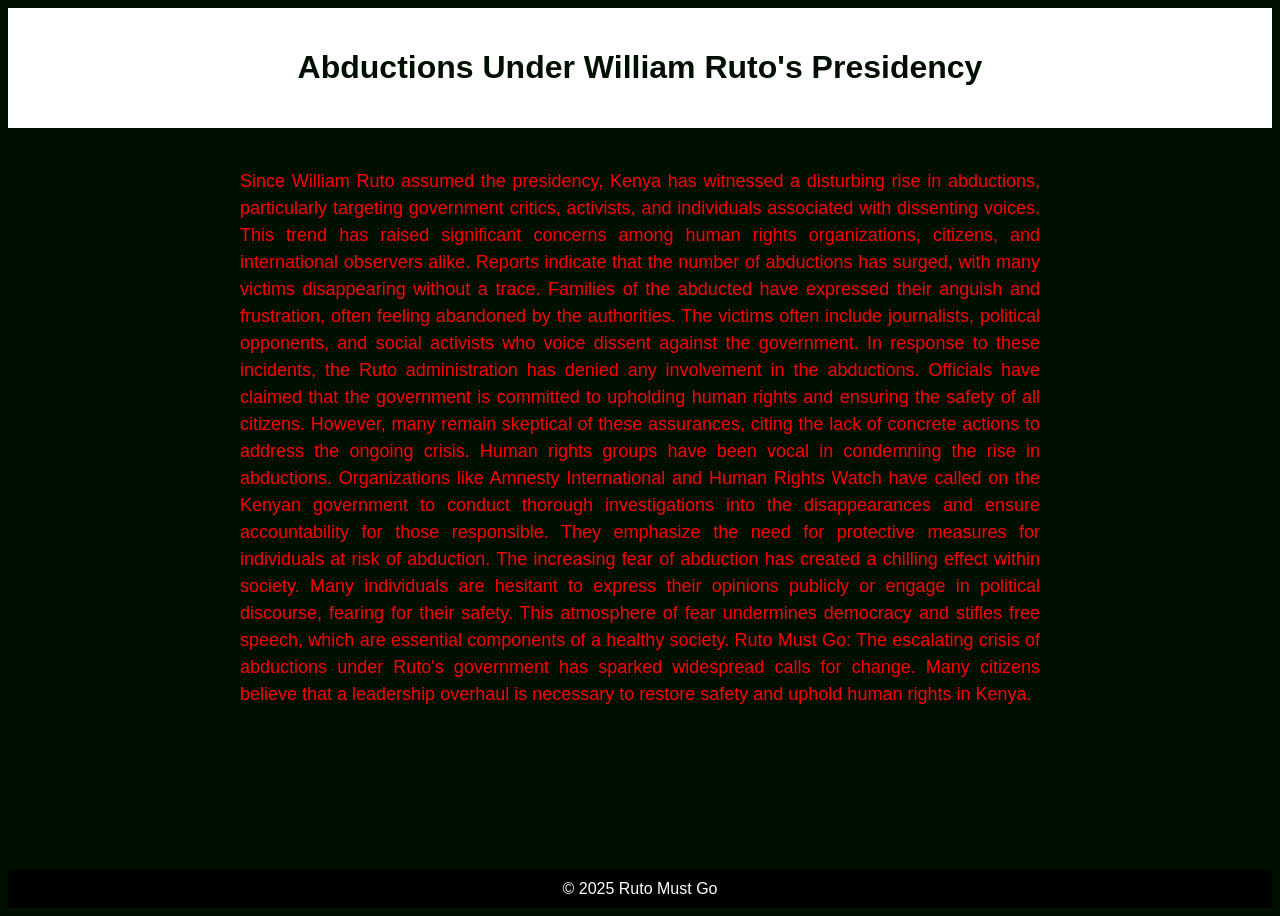
==== Blogs/abductions.html @ dfff9036 "Add files via upload" ====
<!DOCTYPE html>
<html>
<head>
  <title>Abductions</title>
  <link rel="stylesheet" href="style.css">
</head>
<body>

  <header>
    <h1>Abductions Under William Ruto's Presidency</h1>
  </header>

  <main>
    <p>
        Since William Ruto assumed the presidency, Kenya has witnessed a disturbing rise in abductions, particularly targeting government critics, activists, and individuals associated with dissenting voices. This trend has raised significant concerns among human rights organizations, citizens, and international observers alike.

        Reports indicate that the number of abductions has surged, with many victims disappearing without a trace. Families of the abducted have expressed their anguish and frustration, often feeling abandoned by the authorities. The victims often include journalists, political opponents, and social activists who voice dissent against the government.
        
        In response to these incidents, the Ruto administration has denied any involvement in the abductions. Officials have claimed that the government is committed to upholding human rights and ensuring the safety of all citizens. However, many remain skeptical of these assurances, citing the lack of concrete actions to address the ongoing crisis.
        
        Human rights groups have been vocal in condemning the rise in abductions. Organizations like Amnesty International and Human Rights Watch have called on the Kenyan government to conduct thorough investigations into the disappearances and ensure accountability for those responsible. They emphasize the need for protective measures for individuals at risk of abduction.
        
        The increasing fear of abduction has created a chilling effect within society. Many individuals are hesitant to express their opinions publicly or engage in political discourse, fearing for their safety. This atmosphere of fear undermines democracy and stifles free speech, which are essential components of a healthy society.
        
        Ruto Must Go: The escalating crisis of abductions under Ruto's government has sparked widespread calls for change. Many citizens believe that a leadership overhaul is necessary to restore safety and uphold human rights in Kenya. 
    </p>
  </main>

  <footer>
    &copy; 2025 Ruto Must Go
  </footer>

</body>
</html>
---- Blogs/style.css ----
body {
    background-color: #001000; /* Kenyan Flag: Green */
    font-family: sans-serif;
    display: flex;
    flex-direction: column;
    min-height: 100vh; 
  }
  
  header {
    background-color: #fff; /* White */
    color: #001000; /* Kenyan Flag: Green */
    text-align: center;
    padding: 20px;
  }
  
  main {
    flex-grow: 1; 
    padding: 20px; 
    overflow-y: auto; /* Enable vertical scrolling */
  }
  
  p {
    color: #f00; /* Kenyan Flag: Red */
    font-size: 18px;
    line-height: 1.5;
    text-align: justify; 
    max-width: 800px; 
    margin: 0 auto; 
    padding: 20px; 
  }
  
  footer {
    background-color: #000; /* Black */
    color: #fff; /* White */
    text-align: center;
    padding: 10px;
  }
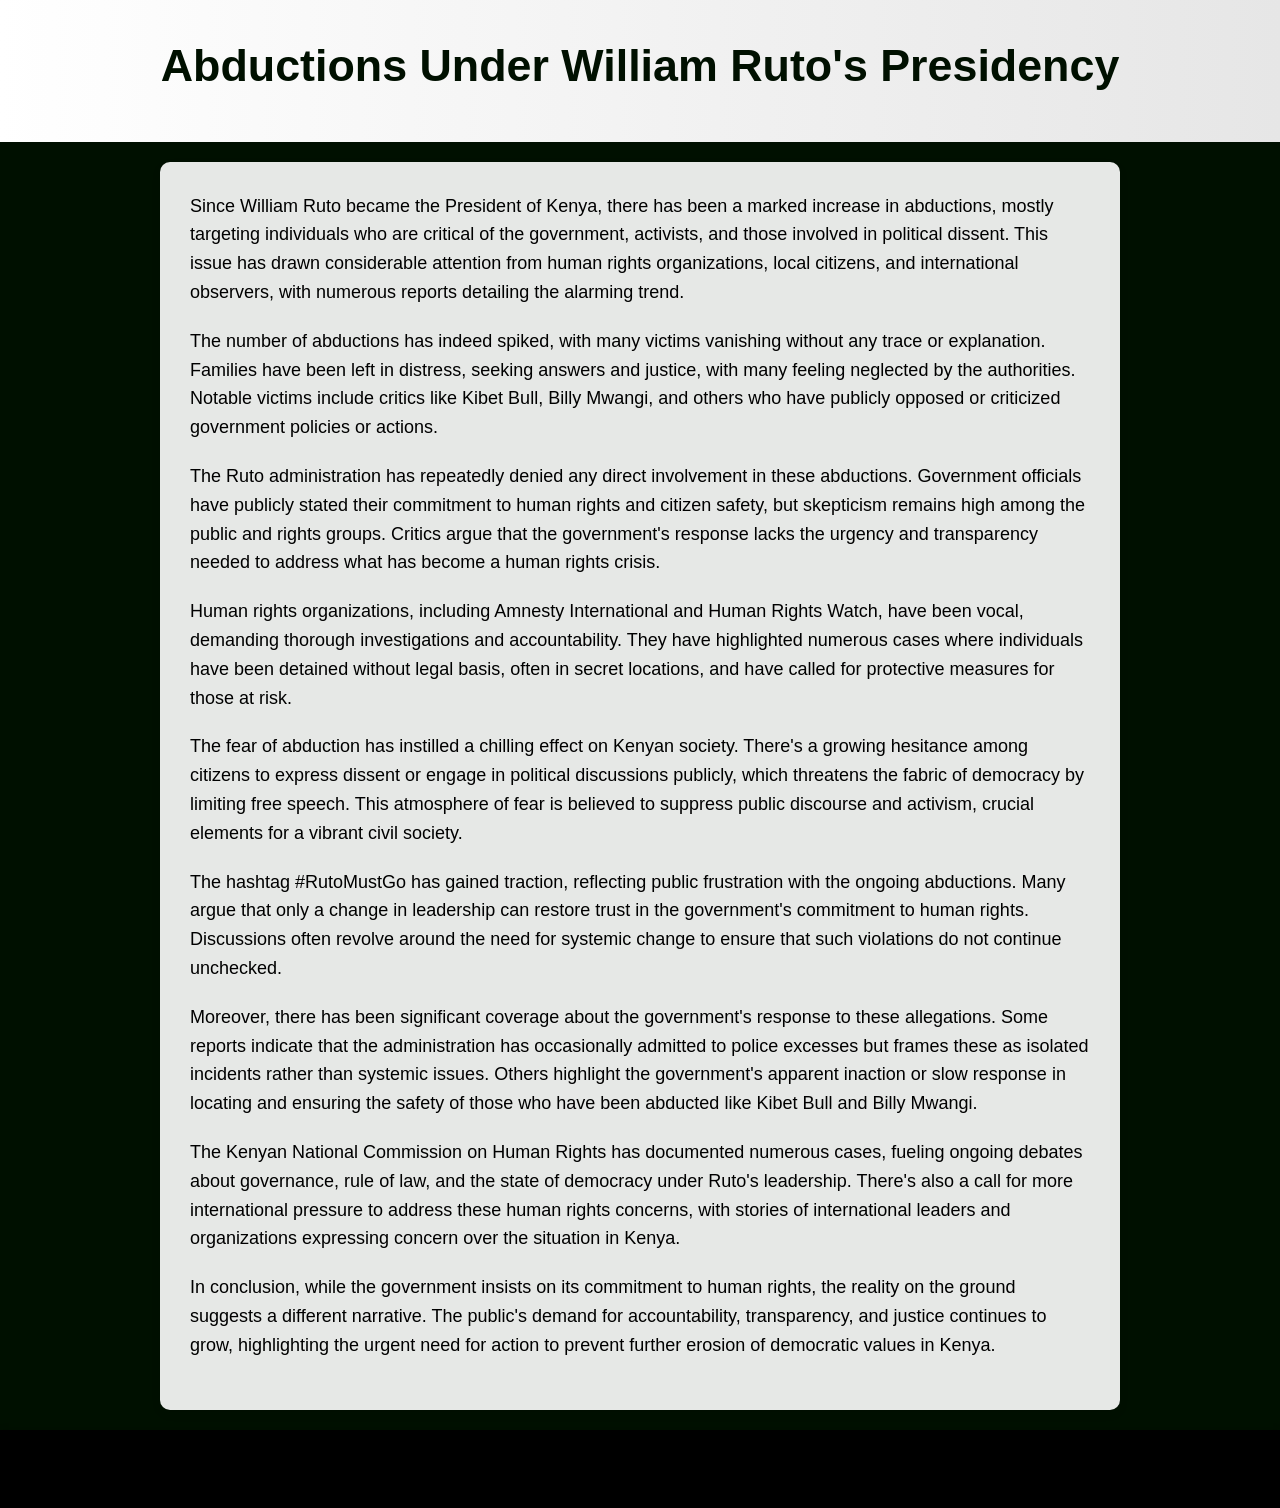
==== commit d34ea7dc: "Update abductions.html" ====
--- a/Blogs/abductions.html
+++ b/Blogs/abductions.html
@@ -1,34 +1,143 @@
 <!DOCTYPE html>
-<html>
+<html lang="en">
 <head>
-  <title>Abductions</title>
-  <link rel="stylesheet" href="style.css">
+    <meta charset="UTF-8">
+    <meta name="viewport" content="width=device-width, initial-scale=1.0">
+    <title>Abductions Under William Ruto's Presidency</title>
+    <style>
+        /* Reset default styles */
+        * {
+            margin: 0;
+            padding: 0;
+            box-sizing: border-box;
+        }
+
+        body {
+            background-color: #001000; /* Kenyan Flag: Green */
+            font-family: 'Arial', sans-serif;
+            line-height: 1.6;
+            color: #000;
+            display: flex;
+            flex-direction: column;
+            min-height: 100vh;
+        }
+
+        /* Header Styles */
+        header {
+            background: linear-gradient(to right, #fff, #e6e6e6);
+            color: #001000;
+            text-align: center;
+            padding: 30px 20px;
+            box-shadow: 0 2px 5px rgba(0,0,0,0.1);
+        }
+
+        h1 {
+            font-size: 2.8em;
+            font-weight: bold;
+            margin-bottom: 10px;
+        }
+
+        /* Main Content Styles */
+        main {
+            flex: 1;
+            display: flex;
+            justify-content: center;
+            padding: 20px 0;
+        }
+
+        .container {
+            max-width: 1000px;
+            width: 100%;
+            padding: 0 20px;
+        }
+
+        article {
+            background: rgba(255, 255, 255, 0.9);
+            border-radius: 10px;
+            padding: 30px;
+            box-shadow: 0 4px 8px rgba(0,0,0,0.1);
+        }
+
+        p {
+            color: #000;
+            font-size: 18px;
+            margin-bottom: 20px;
+        }
+
+        /* Footer Styles */
+        footer {
+            background-color: #000;
+            color: #fff;
+            text-align: center;
+            padding: 15px 0;
+            box-shadow: 0 -2px 5px rgba(0,0,0,0.1);
+        }
+
+        /* Responsive Design */
+        @media (max-width: 768px) {
+            header {
+                padding: 20px 15px;
+            }
+            
+            h1 {
+                font-size: 2em;
+            }
+            
+            .container {
+                padding: 0 15px;
+            }
+            
+            article {
+                padding: 20px;
+            }
+            
+            p {
+                font-size: 16px;
+            }
+        }
+    </style>
 </head>
 <body>
+    <header>
+        <h1>Abductions Under William Ruto's Presidency</h1>
+    </header>
 
-  <header>
-    <h1>Abductions Under William Ruto's Presidency</h1>
-  </header>
+    <main>
+        <div class="container">
+            <article>
+                <p>
+                    Since William Ruto became the President of Kenya, there has been a marked increase in abductions, mostly targeting individuals who are critical of the government, activists, and those involved in political dissent. This issue has drawn considerable attention from human rights organizations, local citizens, and international observers, with numerous reports detailing the alarming trend.
+                </p>
+                <p>
+                    The number of abductions has indeed spiked, with many victims vanishing without any trace or explanation. Families have been left in distress, seeking answers and justice, with many feeling neglected by the authorities. Notable victims include critics like Kibet Bull, Billy Mwangi, and others who have publicly opposed or criticized government policies or actions.
+                </p>
+                <p>
+                    The Ruto administration has repeatedly denied any direct involvement in these abductions. Government officials have publicly stated their commitment to human rights and citizen safety, but skepticism remains high among the public and rights groups. Critics argue that the government's response lacks the urgency and transparency needed to address what has become a human rights crisis.
+                </p>
+                <p>
+                    Human rights organizations, including Amnesty International and Human Rights Watch, have been vocal, demanding thorough investigations and accountability. They have highlighted numerous cases where individuals have been detained without legal basis, often in secret locations, and have called for protective measures for those at risk.
+                </p>
+                <p>
+                    The fear of abduction has instilled a chilling effect on Kenyan society. There's a growing hesitance among citizens to express dissent or engage in political discussions publicly, which threatens the fabric of democracy by limiting free speech. This atmosphere of fear is believed to suppress public discourse and activism, crucial elements for a vibrant civil society.
+                </p>
+                <p>
+                    The hashtag #RutoMustGo has gained traction, reflecting public frustration with the ongoing abductions. Many argue that only a change in leadership can restore trust in the government's commitment to human rights. Discussions often revolve around the need for systemic change to ensure that such violations do not continue unchecked.
+                </p>
+                <p>
+                    Moreover, there has been significant coverage about the government's response to these allegations. Some reports indicate that the administration has occasionally admitted to police excesses but frames these as isolated incidents rather than systemic issues. Others highlight the government's apparent inaction or slow response in locating and ensuring the safety of those who have been abducted like Kibet Bull and Billy Mwangi.
+                </p>
+                <p>
+                    The Kenyan National Commission on Human Rights has documented numerous cases, fueling ongoing debates about governance, rule of law, and the state of democracy under Ruto's leadership. There's also a call for more international pressure to address these human rights concerns, with stories of international leaders and organizations expressing concern over the situation in Kenya.
+                </p>
+                <p>
+                    In conclusion, while the government insists on its commitment to human rights, the reality on the ground suggests a different narrative. The public's demand for accountability, transparency, and justice continues to grow, highlighting the urgent need for action to prevent further erosion of democratic values in Kenya.
+                </p>
+            </article>
+        </div>
+    </main>
 
-  <main>
-    <p>
-        Since William Ruto assumed the presidency, Kenya has witnessed a disturbing rise in abductions, particularly targeting government critics, activists, and individuals associated with dissenting voices. This trend has raised significant concerns among human rights organizations, citizens, and international observers alike.
-
-        Reports indicate that the number of abductions has surged, with many victims disappearing without a trace. Families of the abducted have expressed their anguish and frustration, often feeling abandoned by the authorities. The victims often include journalists, political opponents, and social activists who voice dissent against the government.
-        
-        In response to these incidents, the Ruto administration has denied any involvement in the abductions. Officials have claimed that the government is committed to upholding human rights and ensuring the safety of all citizens. However, many remain skeptical of these assurances, citing the lack of concrete actions to address the ongoing crisis.
-        
-        Human rights groups have been vocal in condemning the rise in abductions. Organizations like Amnesty International and Human Rights Watch have called on the Kenyan government to conduct thorough investigations into the disappearances and ensure accountability for those responsible. They emphasize the need for protective measures for individuals at risk of abduction.
-        
-        The increasing fear of abduction has created a chilling effect within society. Many individuals are hesitant to express their opinions publicly or engage in political discourse, fearing for their safety. This atmosphere of fear undermines democracy and stifles free speech, which are essential components of a healthy society.
-        
-        Ruto Must Go: The escalating crisis of abductions under Ruto's government has sparked widespread calls for change. Many citizens believe that a leadership overhaul is necessary to restore safety and uphold human rights in Kenya. 
-    </p>
-  </main>
-
-  <footer>
-    &copy; 2025 Ruto Must Go
-  </footer>
-
+    <footer>
+        <p>© 2025 Ruto Must Go</p>
+    </footer>
 </body>
-</html>+</html>
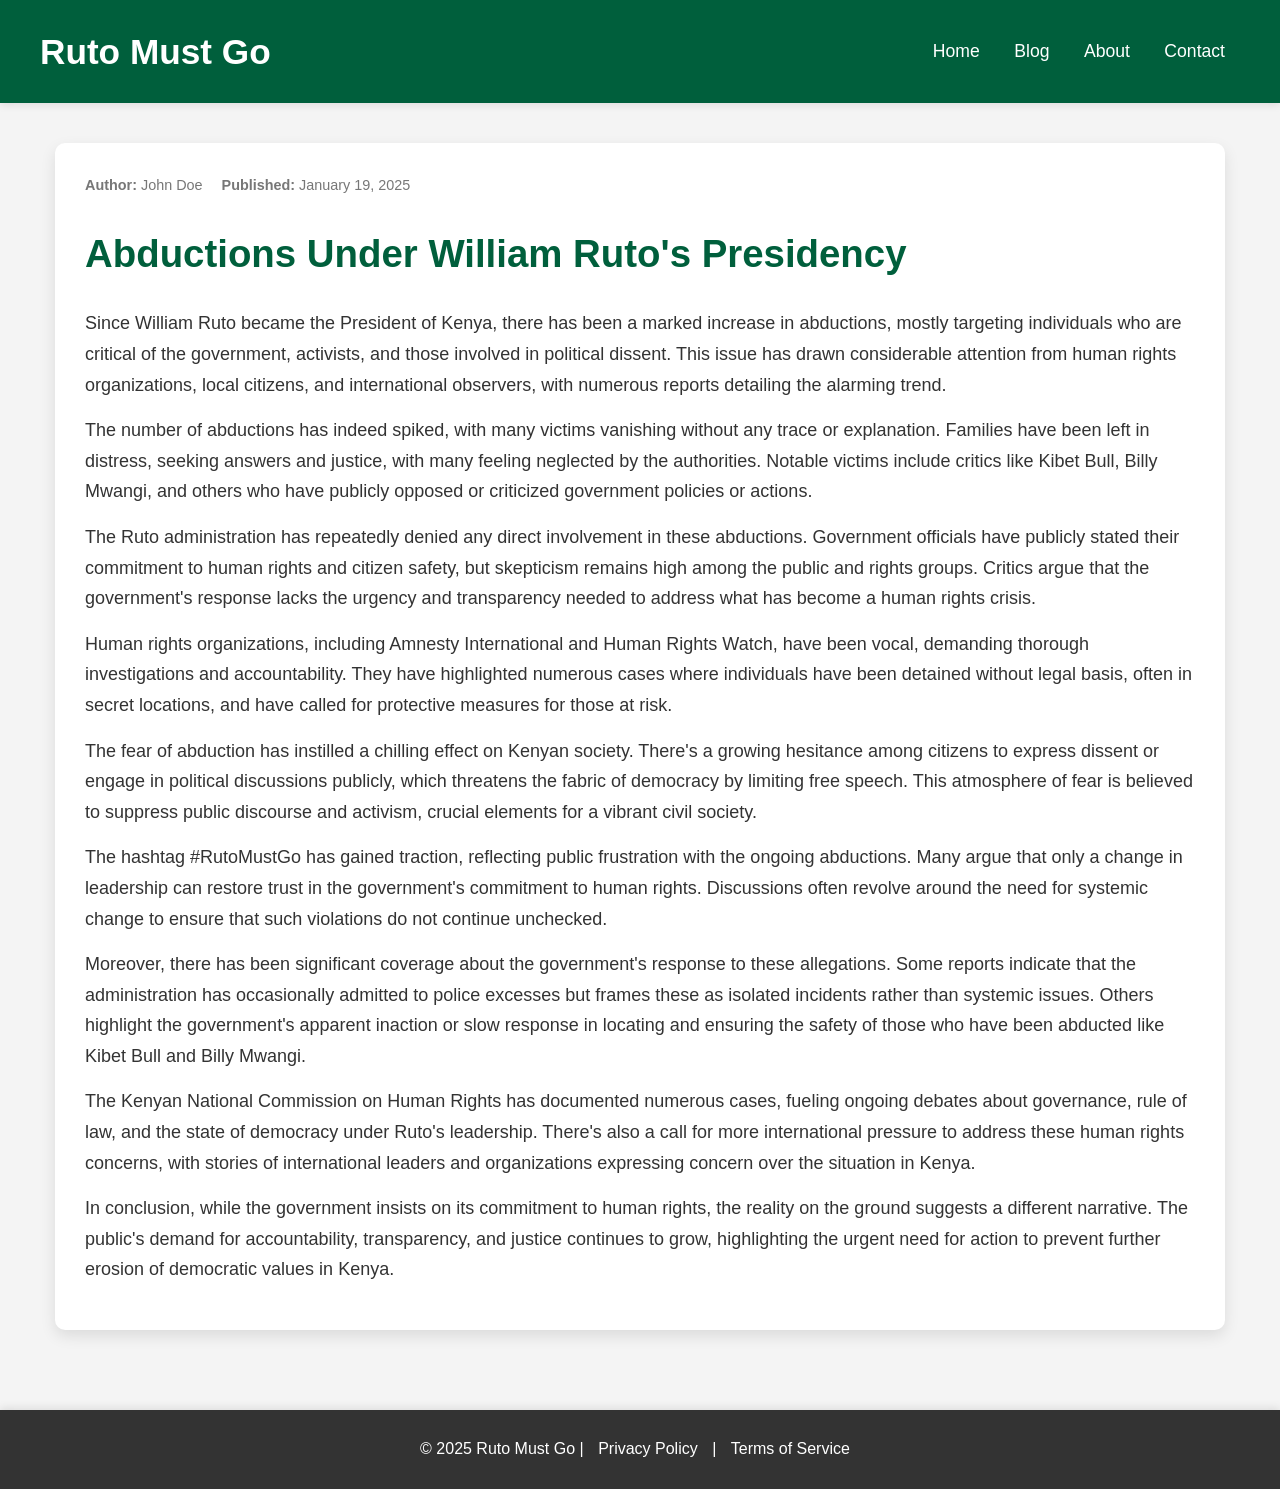
==== commit 69217c24: "Update abductions.html" ====
--- a/Blogs/abductions.html
+++ b/Blogs/abductions.html
@@ -13,10 +13,10 @@
         }
 
         body {
-            background-color: #001000; /* Kenyan Flag: Green */
+            background-color: #f4f4f4; /* Lighter background for contrast */
             font-family: 'Arial', sans-serif;
-            line-height: 1.6;
-            color: #000;
+            line-height: 1.8;
+            color: #333;
             display: flex;
             flex-direction: column;
             min-height: 100vh;
@@ -24,17 +24,35 @@
 
         /* Header Styles */
         header {
-            background: linear-gradient(to right, #fff, #e6e6e6);
-            color: #001000;
+            background: #005f3c; /* Kenyan Flag: Dark Green */
+            color: white;
+            padding: 20px 0;
             text-align: center;
-            padding: 30px 20px;
-            box-shadow: 0 2px 5px rgba(0,0,0,0.1);
-        }
-
-        h1 {
-            font-size: 2.8em;
+            box-shadow: 0 2px 8px rgba(0,0,0,0.1);
+        }
+
+        header nav {
+            max-width: 1200px;
+            margin: 0 auto;
+            display: flex;
+            justify-content: space-between;
+            align-items: center;
+        }
+
+        header h1 {
+            font-size: 2.2em;
             font-weight: bold;
-            margin-bottom: 10px;
+        }
+
+        header nav a {
+            color: white;
+            text-decoration: none;
+            margin: 0 15px;
+            font-size: 1.1em;
+        }
+
+        header nav a:hover {
+            text-decoration: underline;
         }
 
         /* Main Content Styles */
@@ -42,56 +60,88 @@
             flex: 1;
             display: flex;
             justify-content: center;
-            padding: 20px 0;
+            padding: 40px 20px;
         }
 
         .container {
-            max-width: 1000px;
+            max-width: 1200px;
             width: 100%;
-            padding: 0 20px;
+            padding: 0 15px;
         }
 
         article {
-            background: rgba(255, 255, 255, 0.9);
+            background: white;
             border-radius: 10px;
             padding: 30px;
-            box-shadow: 0 4px 8px rgba(0,0,0,0.1);
-        }
-
-        p {
-            color: #000;
+            box-shadow: 0 6px 15px rgba(0,0,0,0.1);
+            margin-bottom: 40px;
+        }
+
+        article h2 {
+            font-size: 2.4em;
+            color: #005f3c;
+            margin-bottom: 20px;
+        }
+
+        article p {
             font-size: 18px;
+            margin-bottom: 15px;
+            line-height: 1.7;
+        }
+
+        .article-meta {
+            font-size: 0.9em;
+            color: #777;
             margin-bottom: 20px;
+        }
+
+        .article-meta span {
+            margin-right: 15px;
         }
 
         /* Footer Styles */
         footer {
-            background-color: #000;
+            background-color: #333;
+            color: white;
+            text-align: center;
+            padding: 25px 0;
+            box-shadow: 0 -2px 8px rgba(0,0,0,0.1);
+        }
+
+        footer a {
             color: #fff;
-            text-align: center;
-            padding: 15px 0;
-            box-shadow: 0 -2px 5px rgba(0,0,0,0.1);
+            text-decoration: none;
+            margin: 0 10px;
+        }
+
+        footer a:hover {
+            text-decoration: underline;
         }
 
         /* Responsive Design */
         @media (max-width: 768px) {
-            header {
-                padding: 20px 15px;
-            }
-            
-            h1 {
+            header nav {
+                flex-direction: column;
+                align-items: center;
+            }
+
+            header h1 {
                 font-size: 2em;
             }
-            
+
             .container {
-                padding: 0 15px;
-            }
-            
+                padding: 0 10px;
+            }
+
             article {
                 padding: 20px;
             }
-            
-            p {
+
+            article h2 {
+                font-size: 2em;
+            }
+
+            article p {
                 font-size: 16px;
             }
         }
@@ -99,12 +149,25 @@
 </head>
 <body>
     <header>
-        <h1>Abductions Under William Ruto's Presidency</h1>
+        <nav>
+            <h1>Ruto Must Go</h1>
+            <div>
+                <a href="#">Home</a>
+                <a href="#">Blog</a>
+                <a href="#">About</a>
+                <a href="#">Contact</a>
+            </div>
+        </nav>
     </header>
 
     <main>
         <div class="container">
             <article>
+                <div class="article-meta">
+                    <span><strong>Author:</strong> John Doe</span>
+                    <span><strong>Published:</strong> January 19, 2025</span>
+                </div>
+                <h2>Abductions Under William Ruto's Presidency</h2>
                 <p>
                     Since William Ruto became the President of Kenya, there has been a marked increase in abductions, mostly targeting individuals who are critical of the government, activists, and those involved in political dissent. This issue has drawn considerable attention from human rights organizations, local citizens, and international observers, with numerous reports detailing the alarming trend.
                 </p>
@@ -137,7 +200,7 @@
     </main>
 
     <footer>
-        <p>© 2025 Ruto Must Go</p>
+        <p>© 2025 Ruto Must Go | <a href="#">Privacy Policy</a> | <a href="#">Terms of Service</a></p>
     </footer>
 </body>
 </html>
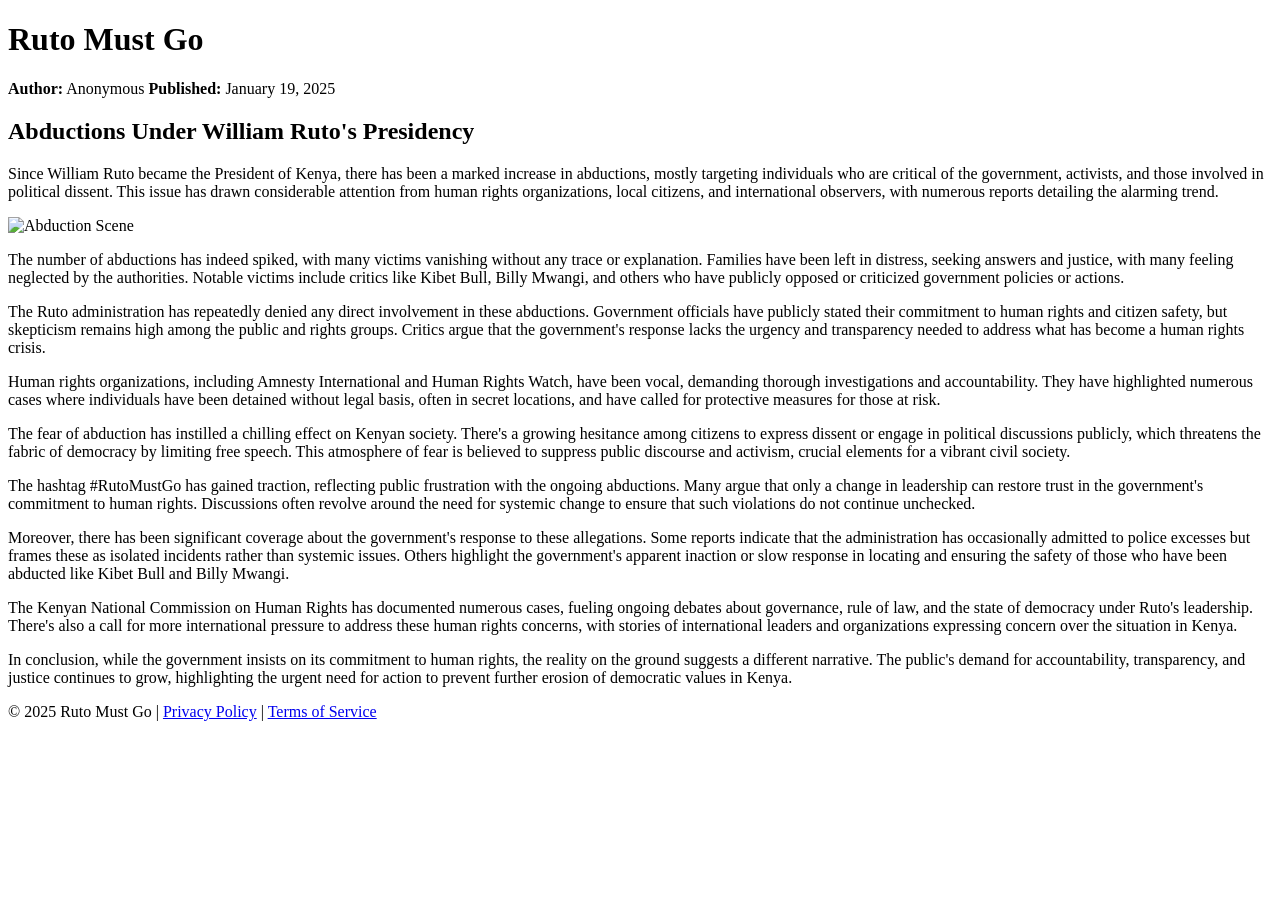
==== commit a40d637e: "Update abductions.html" ====
--- a/Blogs/abductions.html
+++ b/Blogs/abductions.html
@@ -4,173 +4,31 @@
     <meta charset="UTF-8">
     <meta name="viewport" content="width=device-width, initial-scale=1.0">
     <title>Abductions Under William Ruto's Presidency</title>
-    <style>
-        /* Reset default styles */
-        * {
-            margin: 0;
-            padding: 0;
-            box-sizing: border-box;
-        }
-
-        body {
-            background-color: #f4f4f4; /* Lighter background for contrast */
-            font-family: 'Arial', sans-serif;
-            line-height: 1.8;
-            color: #333;
-            display: flex;
-            flex-direction: column;
-            min-height: 100vh;
-        }
-
-        /* Header Styles */
-        header {
-            background: #005f3c; /* Kenyan Flag: Dark Green */
-            color: white;
-            padding: 20px 0;
-            text-align: center;
-            box-shadow: 0 2px 8px rgba(0,0,0,0.1);
-        }
-
-        header nav {
-            max-width: 1200px;
-            margin: 0 auto;
-            display: flex;
-            justify-content: space-between;
-            align-items: center;
-        }
-
-        header h1 {
-            font-size: 2.2em;
-            font-weight: bold;
-        }
-
-        header nav a {
-            color: white;
-            text-decoration: none;
-            margin: 0 15px;
-            font-size: 1.1em;
-        }
-
-        header nav a:hover {
-            text-decoration: underline;
-        }
-
-        /* Main Content Styles */
-        main {
-            flex: 1;
-            display: flex;
-            justify-content: center;
-            padding: 40px 20px;
-        }
-
-        .container {
-            max-width: 1200px;
-            width: 100%;
-            padding: 0 15px;
-        }
-
-        article {
-            background: white;
-            border-radius: 10px;
-            padding: 30px;
-            box-shadow: 0 6px 15px rgba(0,0,0,0.1);
-            margin-bottom: 40px;
-        }
-
-        article h2 {
-            font-size: 2.4em;
-            color: #005f3c;
-            margin-bottom: 20px;
-        }
-
-        article p {
-            font-size: 18px;
-            margin-bottom: 15px;
-            line-height: 1.7;
-        }
-
-        .article-meta {
-            font-size: 0.9em;
-            color: #777;
-            margin-bottom: 20px;
-        }
-
-        .article-meta span {
-            margin-right: 15px;
-        }
-
-        /* Footer Styles */
-        footer {
-            background-color: #333;
-            color: white;
-            text-align: center;
-            padding: 25px 0;
-            box-shadow: 0 -2px 8px rgba(0,0,0,0.1);
-        }
-
-        footer a {
-            color: #fff;
-            text-decoration: none;
-            margin: 0 10px;
-        }
-
-        footer a:hover {
-            text-decoration: underline;
-        }
-
-        /* Responsive Design */
-        @media (max-width: 768px) {
-            header nav {
-                flex-direction: column;
-                align-items: center;
-            }
-
-            header h1 {
-                font-size: 2em;
-            }
-
-            .container {
-                padding: 0 10px;
-            }
-
-            article {
-                padding: 20px;
-            }
-
-            article h2 {
-                font-size: 2em;
-            }
-
-            article p {
-                font-size: 16px;
-            }
-        }
-    </style>
+    <link rel="stylesheet" href="styles.css"> <!-- Link to the external CSS file -->
 </head>
 <body>
     <header>
-        <nav>
-            <h1>Ruto Must Go</h1>
-            <div>
-                <a href="#">Home</a>
-                <a href="#">Blog</a>
-                <a href="#">About</a>
-                <a href="#">Contact</a>
-            </div>
-        </nav>
+        <h1>Ruto Must Go</h1>
     </header>
 
     <main>
         <div class="container">
             <article>
                 <div class="article-meta">
-                    <span><strong>Author:</strong> John Doe</span>
+                    <span><strong>Author:</strong> Anonymous</span>
                     <span><strong>Published:</strong> January 19, 2025</span>
                 </div>
                 <h2>Abductions Under William Ruto's Presidency</h2>
                 <p>
                     Since William Ruto became the President of Kenya, there has been a marked increase in abductions, mostly targeting individuals who are critical of the government, activists, and those involved in political dissent. This issue has drawn considerable attention from human rights organizations, local citizens, and international observers, with numerous reports detailing the alarming trend.
                 </p>
+
+                <!-- Image Carousel -->
+                <div class="image-carousel">
+                    <img src="image1.jpg" alt="Abduction Scene" class="carousel-image">
+                    <img src="image2.jpg" alt="Protests Against Ruto" class="carousel-image" style="display:none;">
+                </div>
+
                 <p>
                     The number of abductions has indeed spiked, with many victims vanishing without any trace or explanation. Families have been left in distress, seeking answers and justice, with many feeling neglected by the authorities. Notable victims include critics like Kibet Bull, Billy Mwangi, and others who have publicly opposed or criticized government policies or actions.
                 </p>
@@ -202,5 +60,16 @@
     <footer>
         <p>© 2025 Ruto Must Go | <a href="#">Privacy Policy</a> | <a href="#">Terms of Service</a></p>
     </footer>
+
+    <script>
+        // JavaScript to switch images in the carousel every 2 seconds
+        let currentIndex = 0;
+        const images = document.querySelectorAll('.carousel-image');
+        setInterval(() => {
+            images[currentIndex].style.display = 'none';
+            currentIndex = (currentIndex + 1) % images.length;
+            images[currentIndex].style.display = 'block';
+        }, 2000);
+    </script>
 </body>
 </html>
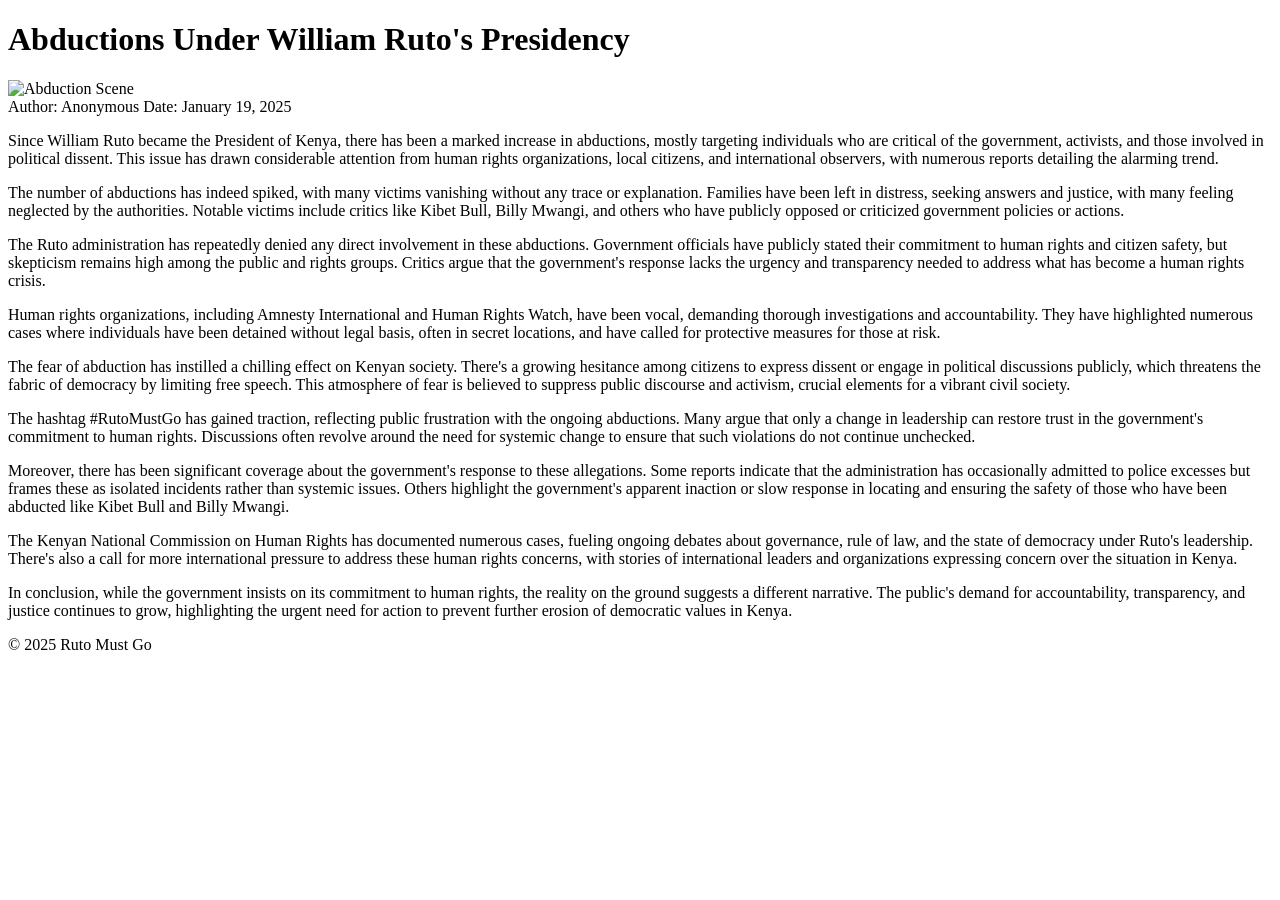
==== commit 8aa45b59: "Update abductions.html" ====
--- a/Blogs/abductions.html
+++ b/Blogs/abductions.html
@@ -4,31 +4,29 @@
     <meta charset="UTF-8">
     <meta name="viewport" content="width=device-width, initial-scale=1.0">
     <title>Abductions Under William Ruto's Presidency</title>
-    <link rel="stylesheet" href="styles.css"> <!-- Link to the external CSS file -->
+    <link rel="stylesheet" href="styles.css"> <!-- Link to external CSS file -->
 </head>
 <body>
     <header>
-        <h1>Ruto Must Go</h1>
+        <h1>Abductions Under William Ruto's Presidency</h1>
     </header>
 
     <main>
         <div class="container">
             <article>
-                <div class="article-meta">
-                    <span><strong>Author:</strong> Anonymous</span>
-                    <span><strong>Published:</strong> January 19, 2025</span>
-                </div>
-                <h2>Abductions Under William Ruto's Presidency</h2>
-                <p>
-                    Since William Ruto became the President of Kenya, there has been a marked increase in abductions, mostly targeting individuals who are critical of the government, activists, and those involved in political dissent. This issue has drawn considerable attention from human rights organizations, local citizens, and international observers, with numerous reports detailing the alarming trend.
-                </p>
-
-                <!-- Image Carousel -->
                 <div class="image-carousel">
                     <img src="image1.jpg" alt="Abduction Scene" class="carousel-image">
                     <img src="image2.jpg" alt="Protests Against Ruto" class="carousel-image" style="display:none;">
                 </div>
+                
+                <div class="article-meta">
+                    <span>Author: Anonymous</span>
+                    <span>Date: January 19, 2025</span>
+                </div>
 
+                <p>
+                    Since William Ruto became the President of Kenya, there has been a marked increase in abductions, mostly targeting individuals who are critical of the government, activists, and those involved in political dissent. This issue has drawn considerable attention from human rights organizations, local citizens, and international observers, with numerous reports detailing the alarming trend.
+                </p>
                 <p>
                     The number of abductions has indeed spiked, with many victims vanishing without any trace or explanation. Families have been left in distress, seeking answers and justice, with many feeling neglected by the authorities. Notable victims include critics like Kibet Bull, Billy Mwangi, and others who have publicly opposed or criticized government policies or actions.
                 </p>
@@ -58,7 +56,7 @@
     </main>
 
     <footer>
-        <p>© 2025 Ruto Must Go | <a href="#">Privacy Policy</a> | <a href="#">Terms of Service</a></p>
+        <p>© 2025 Ruto Must Go</p>
     </footer>
 
     <script>
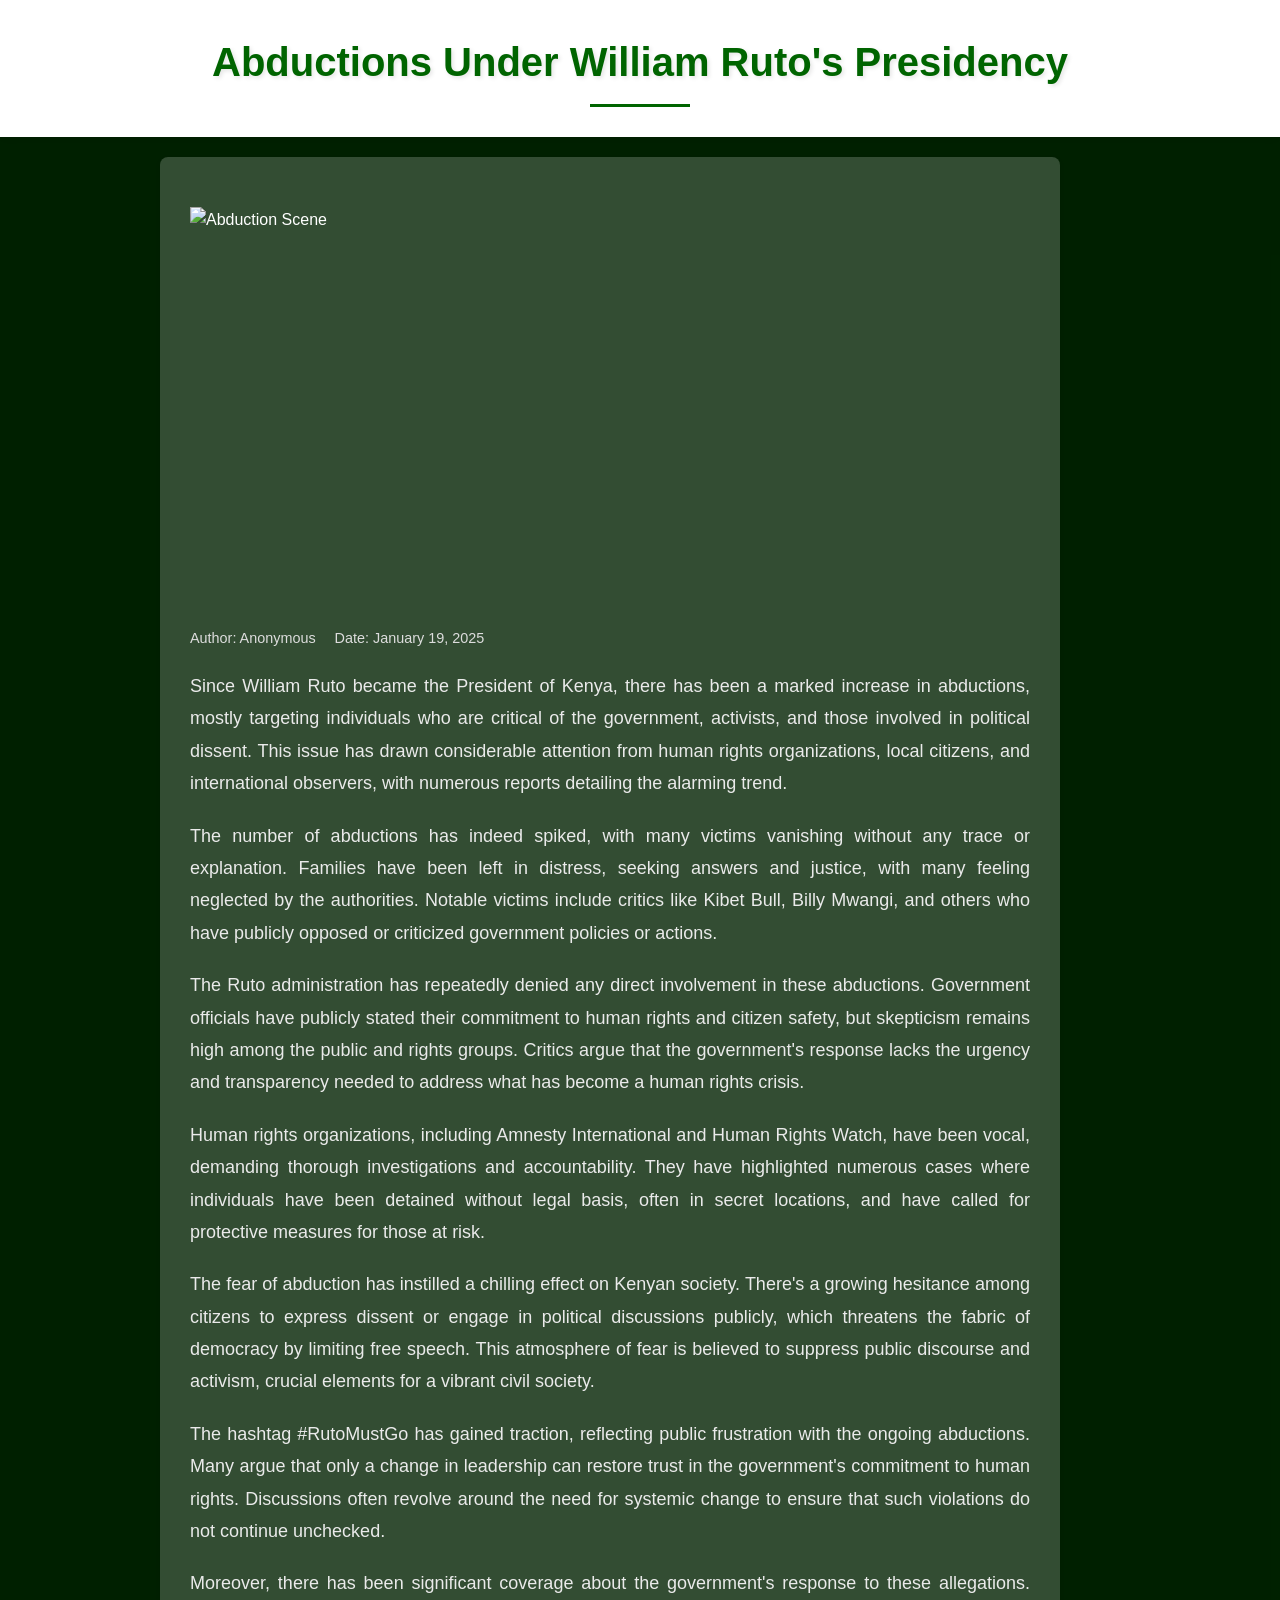
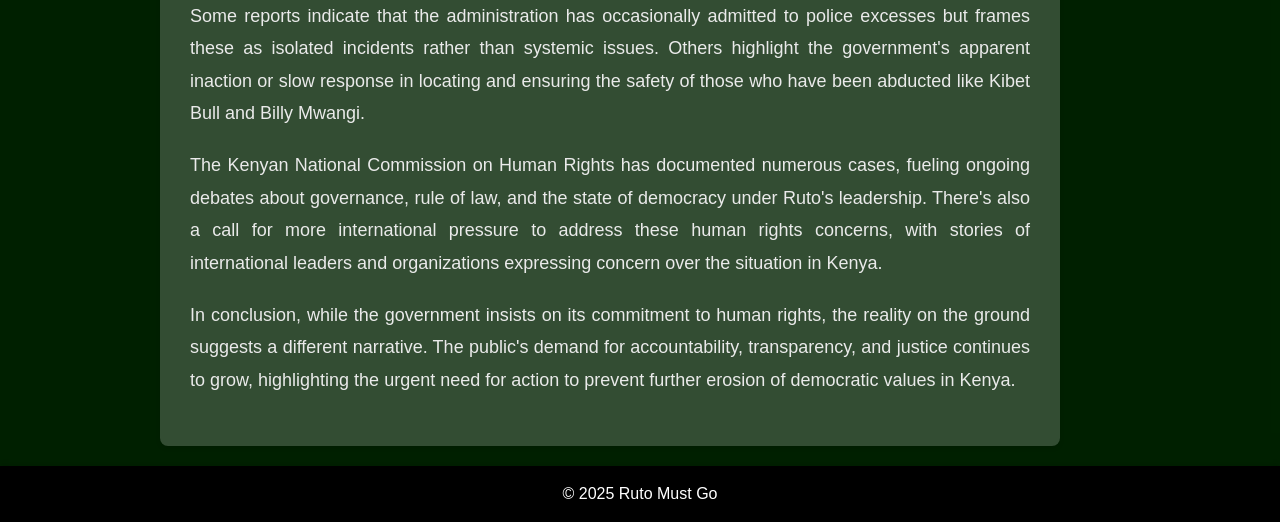
==== commit 597b8721: "Update abductions.html" ====
--- a/Blogs/abductions.html
+++ b/Blogs/abductions.html
@@ -15,8 +15,8 @@
         <div class="container">
             <article>
                 <div class="image-carousel">
-                    <img src="image1.jpg" alt="Abduction Scene" class="carousel-image">
-                    <img src="image2.jpg" alt="Protests Against Ruto" class="carousel-image" style="display:none;">
+                    <img src="./Assets/abductions2.webp" alt="Abduction Scene" class="carousel-image">
+                    <img src="./Assets/abdction1.jpg" alt="Protests Against Ruto" class="carousel-image" style="display:none;">
                 </div>
                 
                 <div class="article-meta">
--- a/Blogs/styles.css
+++ b/Blogs/styles.css
@@ -0,0 +1,161 @@
+/* Reset default styles */
+* {
+    margin: 0;
+    padding: 0;
+    box-sizing: border-box;
+}
+
+body {
+    background-color: #006400; /* Vibrant green background */
+    font-family: 'Arial', sans-serif;
+    color: #fff; /* Default text color */
+    line-height: 1.6;
+    display: flex;
+    flex-direction: column;
+    min-height: 100vh;
+    margin: 0;
+}
+
+/* Header Styles */
+header {
+    background-color: #fff;
+    color: #006400; /* Green text */
+    text-align: center;
+    padding: 30px 20px;
+    box-shadow: 0 3px 10px rgba(0, 0, 0, 0.1);
+}
+
+h1 {
+    font-size: 2.5em;
+    font-weight: bold;
+    text-shadow: 2px 2px 4px rgba(0, 0, 0, 0.1);
+}
+
+h1::after {
+    content: "";
+    display: block;
+    width: 100px;
+    height: 3px;
+    background-color: #006400;
+    margin: 10px auto 0;
+}
+
+/* Main Content Area */
+main {
+    flex-grow: 1;
+    padding: 20px;
+    background-color: rgba(0, 16, 0, 0.8); /* Slightly transparent green */
+    display: flex;
+    justify-content: center;
+    align-items: flex-start;
+    overflow-y: auto;
+}
+
+/* Container for content centering */
+.container {
+    max-width: 1000px;
+    width: 100%;
+    padding: 0 20px;
+}
+
+/* Article Styles */
+article {
+    max-width: 900px;
+    width: 100%;
+    background-color: rgba(255, 255, 255, 0.2); /* Light overlay for readability */
+    border-radius: 8px;
+    padding: 30px;
+    box-shadow: 0 2px 5px rgba(0, 0, 0, 0.1);
+}
+
+/* Meta Information (Author, Date, etc.) */
+.article-meta {
+    font-size: 0.9em;
+    color: #ddd; /* Light grey for metadata */
+    margin-bottom: 20px;
+}
+
+.article-meta span {
+    margin-right: 15px;
+}
+
+/* Paragraph Styling (for better readability) */
+article p {
+    color: #eaeaea; /* Light gray for paragraph text (neutral) */
+    font-size: 18px;
+    line-height: 1.8;
+    text-align: justify;
+    margin: 20px 0; /* Uniform spacing between paragraphs */
+}
+
+/* Image Carousel Styles */
+.image-carousel {
+    position: relative;
+    max-width: 100%;
+    height: 400px;
+    overflow: hidden;
+    margin: 20px 0;
+}
+
+.carousel-image {
+    width: 100%;
+    height: 100%;
+    object-fit: cover;
+    position: absolute;
+    transition: opacity 1s ease-in-out;
+}
+
+.carousel-image:first-child {
+    display: block;
+}
+
+.carousel-image:nth-child(2) {
+    display: none;
+}
+
+/* Footer Styles */
+footer {
+    background-color: #000;
+    color: #fff;
+    text-align: center;
+    padding: 15px 0;
+    box-shadow: 0 -2px 5px rgba(0, 0, 0, 0.1);
+}
+
+footer a {
+    color: #fff;
+    text-decoration: none;
+    margin: 0 10px;
+}
+
+footer a:hover {
+    text-decoration: underline;
+}
+
+/* Responsive Design for smaller screens */
+@media (max-width: 768px) {
+    header, main, footer {
+        padding: 15px;
+    }
+    
+    h1 {
+        font-size: 2em;
+    }
+    
+    .container {
+        padding: 0 15px;
+    }
+
+    article {
+        padding: 20px;
+    }
+
+    article h2 {
+        font-size: 2em;
+    }
+
+    article p {
+        font-size: 16px;
+        padding: 15px;
+    }
+}
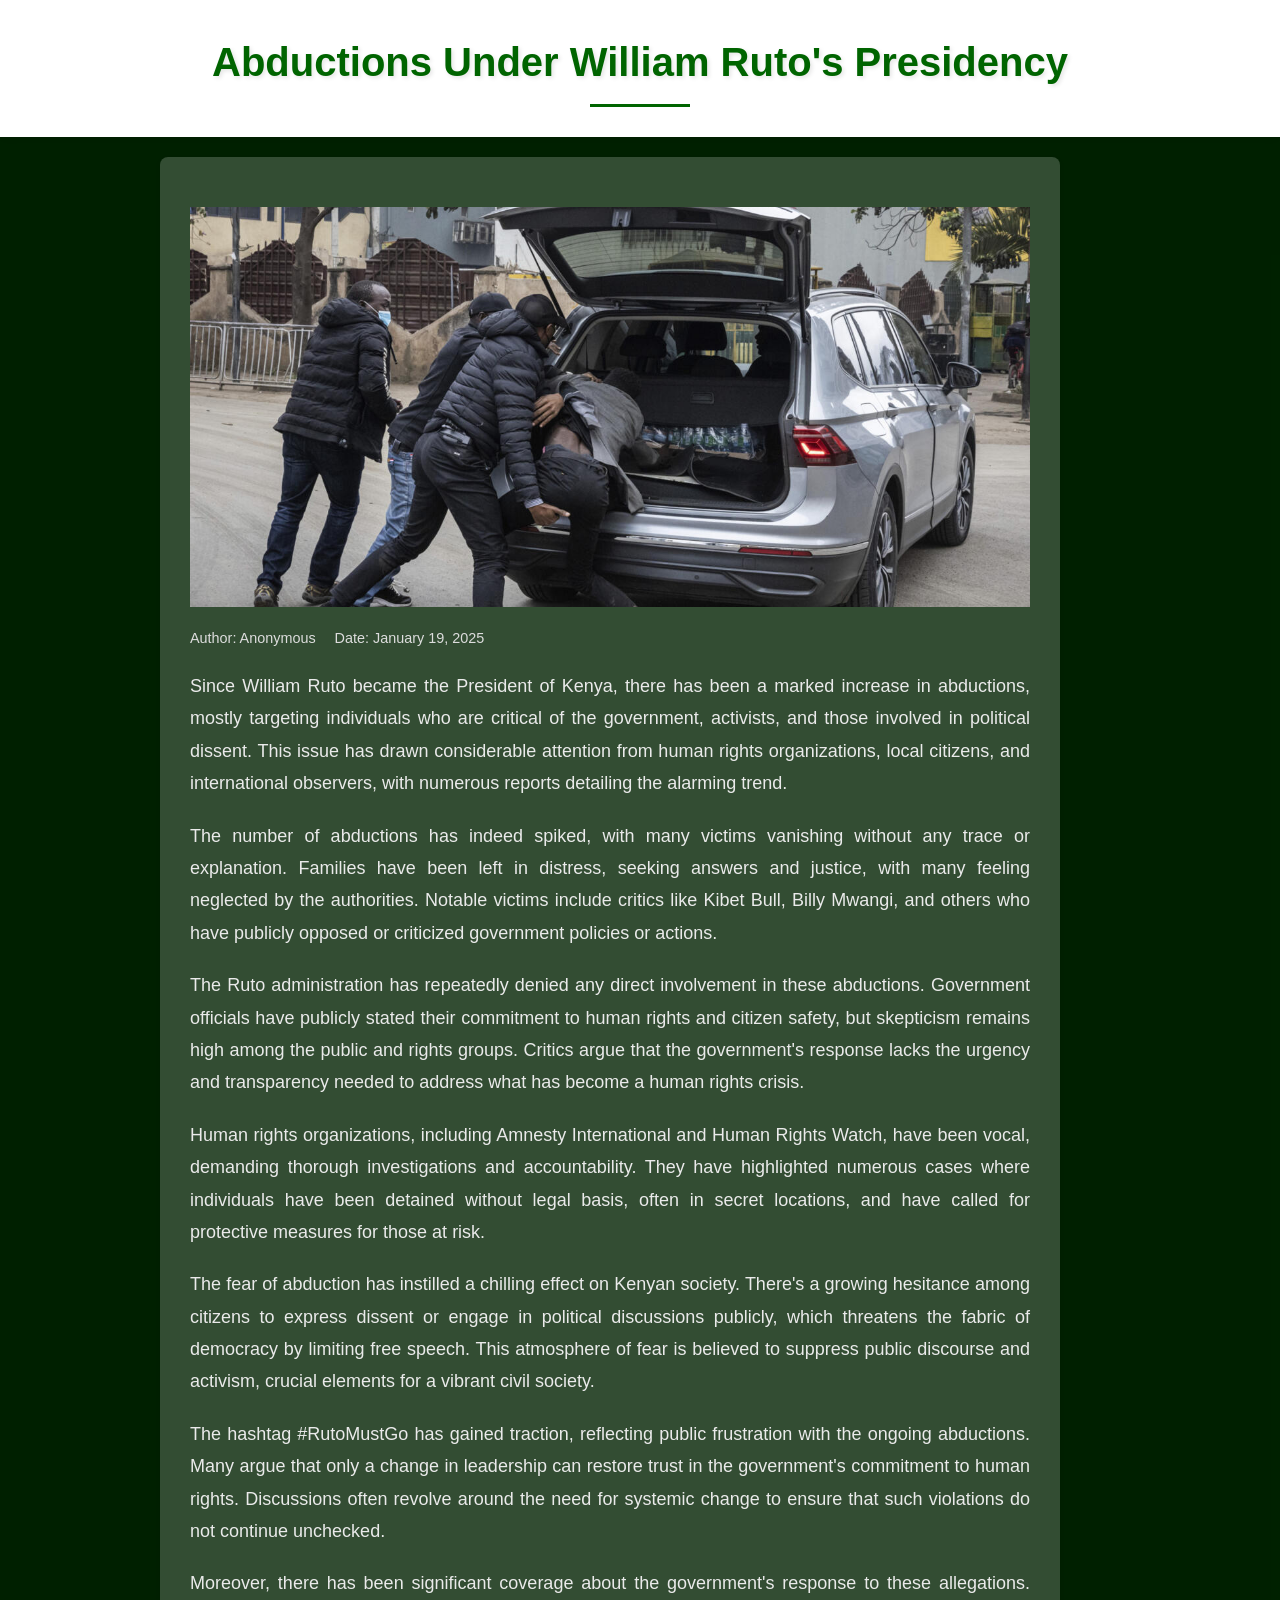
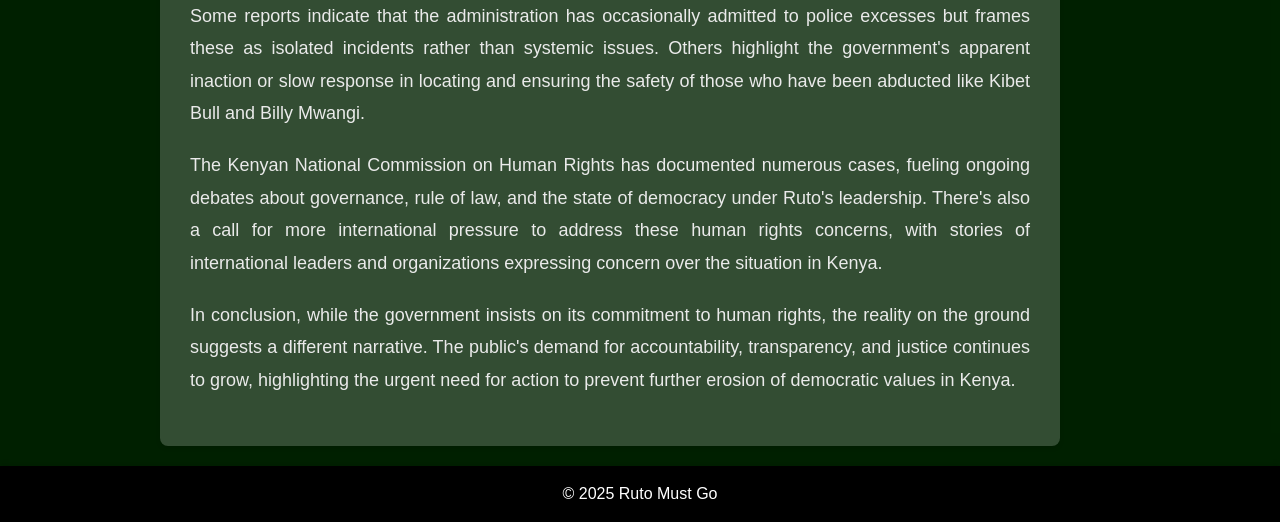
==== commit 252f50a3: "update" ====
--- a/Blogs/abductions.html
+++ b/Blogs/abductions.html
@@ -15,8 +15,8 @@
         <div class="container">
             <article>
                 <div class="image-carousel">
-                    <img src="./Assets/abductions2.webp" alt="Abduction Scene" class="carousel-image">
-                    <img src="./Assets/abdction1.jpg" alt="Protests Against Ruto" class="carousel-image" style="display:none;">
+                    <img src="../Assets/abdction1.jpg" alt="Abduction Scene" class="carousel-image">
+                    <img src="../Assets/abductions2.webp" alt="Protests Against Ruto" class="carousel-image" style="display:none;">
                 </div>
                 
                 <div class="article-meta">
